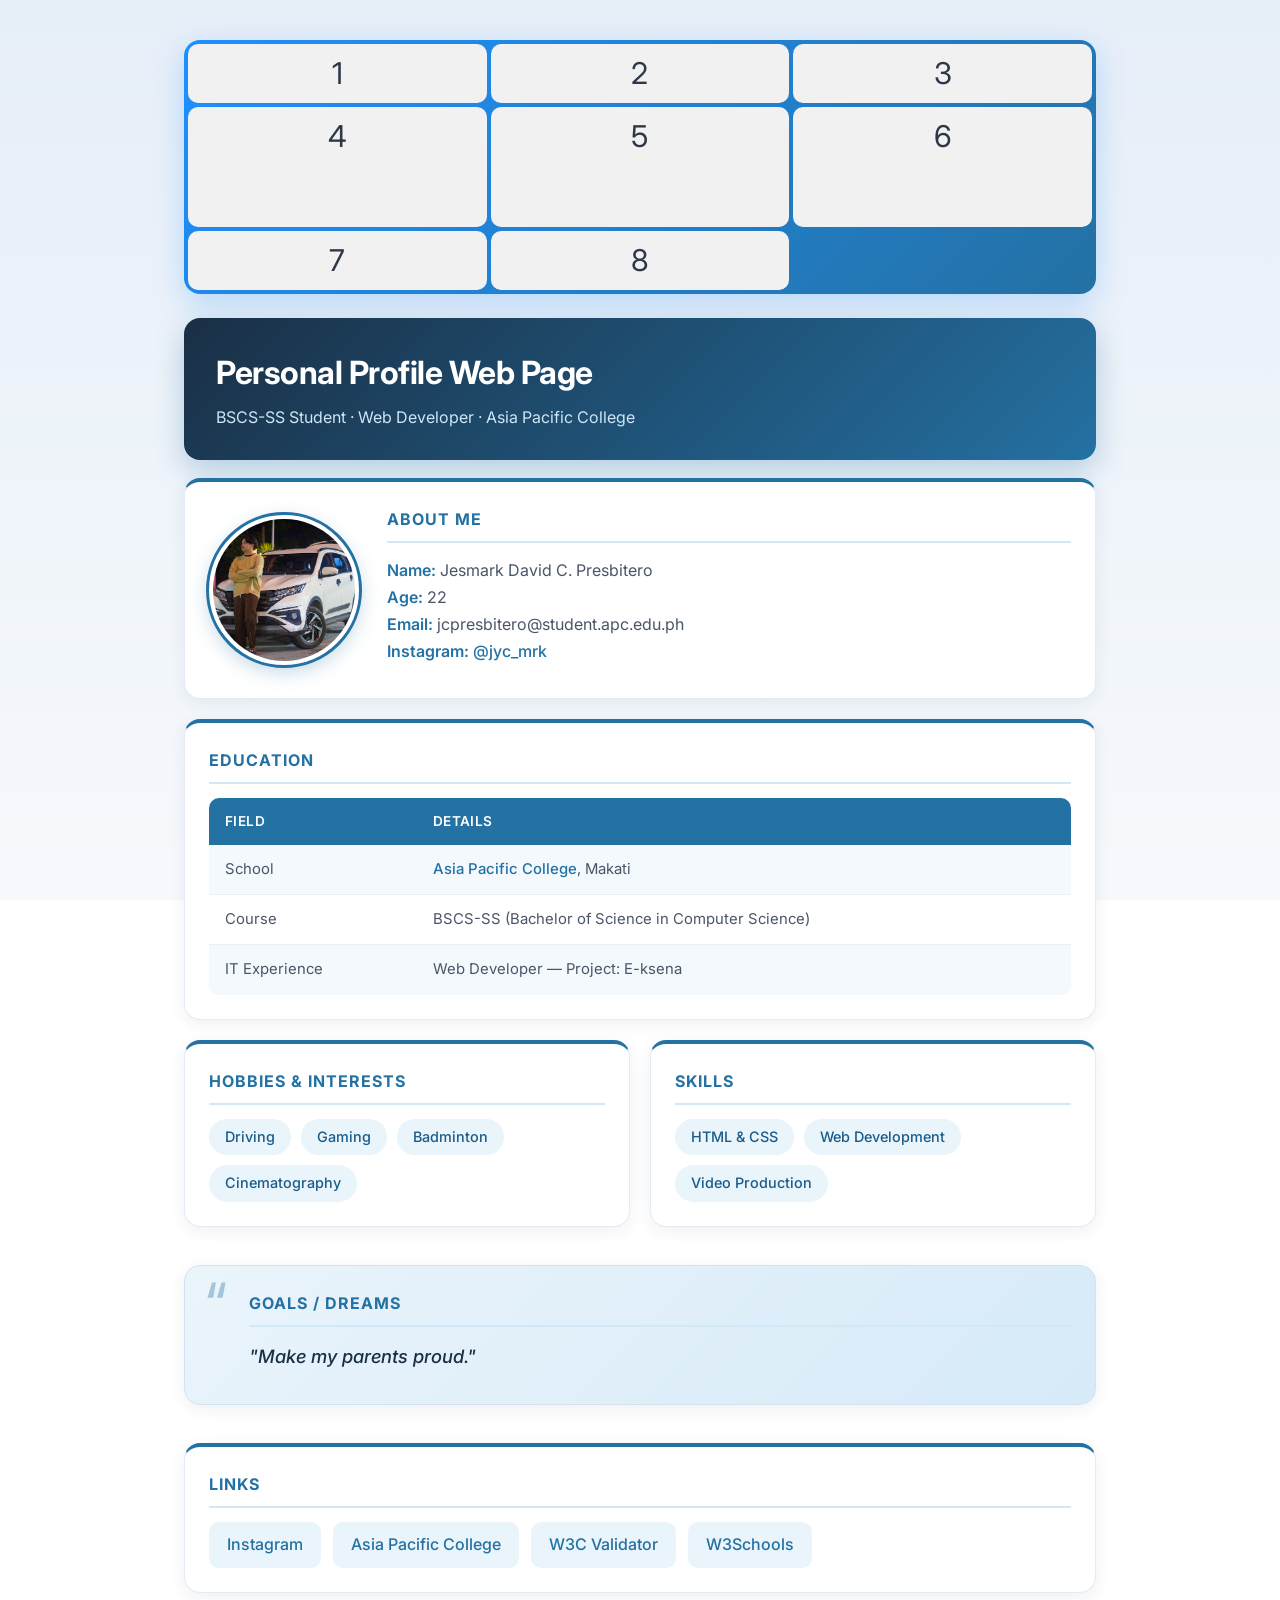
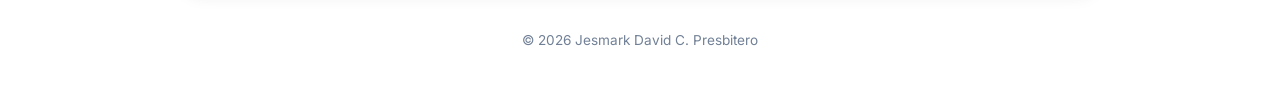
==== introduction/index.html @ dc1b8349 "Improve profile page UI" ====
<!DOCTYPE html>
<html lang="en">
<head>
  <meta charset="UTF-8">
  <meta name="viewport" content="width=device-width, initial-scale=1.0">
  <title>Jesmark Presbitero - Introduction</title>
  <link rel="stylesheet" href="css/style.css">
  <link rel="stylesheet" href="css/flexbox.css">
  <link rel="stylesheet" href="css/grid.css">
</head>
<body>

  <div class="grid-container">
    <div class="grid-item">1</div>
    <div class="grid-item">2</div>
    <div class="grid-item">3</div>
    <div class="grid-item">4</div>
    <div class="grid-item">5</div>
    <div class="grid-item">6</div>
    <div class="grid-item">7</div>
    <div class="grid-item">8</div>
  </div>

  <header class="hero">
    <h1>Personal Profile Web Page</h1>
    <p>BSCS-SS Student · Web Developer · Asia Pacific College</p>
  </header>

  <main class="page-grid">

    <div id="about" class="block-section about-flex">
      <img src="IMG_0726.JPG" alt="Jesmark David C. Presbitero" class="profile-img">
      <div class="about-text">
        <h2>About Me</h2>
        <p>
          <span class="highlight">Name:</span> Jesmark David C. Presbitero<br>
          <span class="highlight">Age:</span> 22<br>
          <span class="highlight">Email:</span> jcpresbitero@student.apc.edu.ph<br>
          <span class="highlight">Instagram:</span>
          <a href="https://www.instagram.com/jyc_mrk/" target="_blank">@jyc_mrk</a>
        </p>
      </div>
    </div>

    <div id="education" class="block-section">
      <h2>Education</h2>
      <table>
        <tr>
          <th>Field</th>
          <th>Details</th>
        </tr>
        <tr>
          <td>School</td>
          <td><a href="https://www.apc.edu.ph" target="_blank">Asia Pacific College</a>, Makati</td>
        </tr>
        <tr>
          <td>Course</td>
          <td>BSCS-SS (Bachelor of Science in Computer Science)</td>
        </tr>
        <tr>
          <td>IT Experience</td>
          <td>Web Developer — Project: E-ksena</td>
        </tr>
      </table>
    </div>

    <div id="hobbies" class="block-section">
      <h2>Hobbies &amp; Interests</h2>
      <ul class="chips">
        <li>Driving</li>
        <li>Gaming</li>
        <li>Badminton</li>
        <li>Cinematography</li>
      </ul>
    </div>

    <div id="skills" class="block-section">
      <h2>Skills</h2>
      <ul class="chips">
        <li>HTML &amp; CSS</li>
        <li>Web Development</li>
        <li>Video Production</li>
      </ul>
    </div>

    <div id="goals">
      <h2>Goals / Dreams</h2>
      <p>"Make my parents proud."</p>
    </div>

    <div id="links" class="block-section">
      <h2>Links</h2>
      <ul class="links-flex">
        <li><a href="https://www.instagram.com/jyc_mrk/" target="_blank">Instagram</a></li>
        <li><a href="https://www.apc.edu.ph" target="_blank">Asia Pacific College</a></li>
        <li><a href="https://validator.w3.org/" target="_blank">W3C Validator</a></li>
        <li><a href="https://www.w3schools.com" target="_blank">W3Schools</a></li>
      </ul>
    </div>

  </main>

  <footer>© 2026 Jesmark David C. Presbitero</footer>

</body>
</html>
---- introduction/css/style.css ----
@import url('https://fonts.googleapis.com/css2?family=Inter:wght@400;500;600;700&display=swap');

:root {
  --blue: #2471a3;
  --blue-dark: #1a2f45;
  --blue-light: #eaf4fb;
  --text: #4a5568;
}

* {
  box-sizing: border-box;
  margin: 0;
  padding: 0;
}

body {
  font-family: 'Inter', 'Segoe UI', Arial, sans-serif;
  max-width: 960px;
  margin: 0 auto;
  padding: 40px 24px 60px;
  background: linear-gradient(180deg, #e6eef8 0%, #f6f9fc 100%);
  background-attachment: fixed;
  color: #2d3748;
  line-height: 1.7;
}

.hero {
  background: linear-gradient(135deg, var(--blue-dark), var(--blue));
  color: #ffffff;
  padding: 28px 32px;
  border-radius: 16px;
  margin: 24px 0 18px;
  box-shadow: 0 10px 30px rgba(36, 113, 163, 0.3);
}

.hero h1 {
  font-size: 2rem;
  font-weight: 700;
  letter-spacing: -0.5px;
}

.hero p {
  color: #cfe6f7;
  margin: 4px 0 0;
}

h2 {
  font-size: 1rem;
  font-weight: 700;
  color: var(--blue);
  text-transform: uppercase;
  letter-spacing: 1px;
  margin-bottom: 14px;
  padding-bottom: 8px;
  border-bottom: 2px solid #d0e8f7;
}

p {
  margin-bottom: 8px;
  color: var(--text);
}

.profile-img {
  width: 150px;
  height: 150px;
  object-fit: cover;
  border-radius: 50%;
  display: block;
  margin: 0 0 28px 0;
  border: 4px solid #ffffff;
  outline: 3px solid var(--blue);
  box-shadow: 0 6px 20px rgba(36, 113, 163, 0.3);
  transition: transform 0.3s ease, box-shadow 0.3s ease;
}

.profile-img:hover {
  transform: scale(1.05) rotate(-2deg);
  box-shadow: 0 10px 28px rgba(36, 113, 163, 0.4);
}

.block-section {
  background-color: #ffffff;
  padding: 24px;
  margin: 18px 0;
  border-radius: 16px;
  border: 1px solid #e3ecf4;
  border-top: 4px solid var(--blue);
  box-shadow: 0 4px 16px rgba(26, 47, 69, 0.07);
  transition: transform 0.2s ease, box-shadow 0.2s ease;
}

.block-section:hover {
  transform: translateY(-3px);
  box-shadow: 0 12px 28px rgba(26, 47, 69, 0.13);
}

#goals {
  position: relative;
  background: linear-gradient(135deg, #eaf4fb, #d6eaf8);
  padding: 24px 24px 24px 64px;
  margin: 18px 0;
  border-radius: 16px;
  border: 1px solid #cfe3f3;
  box-shadow: 0 4px 16px rgba(26, 47, 69, 0.07);
}

#goals::before {
  content: "\201C";
  position: absolute;
  left: 20px;
  top: 8px;
  font-size: 4rem;
  line-height: 1;
  color: var(--blue);
  opacity: 0.35;
}

#goals p {
  font-size: 1.15rem;
  font-style: italic;
  color: var(--blue-dark);
  font-weight: 500;
}

table {
  border-collapse: collapse;
  width: 100%;
  font-size: 0.93rem;
  border-radius: 10px;
  overflow: hidden;
}

th {
  background-color: var(--blue);
  color: #ffffff;
  padding: 12px 16px;
  text-align: left;
  font-weight: 600;
  letter-spacing: 0.4px;
  font-size: 0.85rem;
  text-transform: uppercase;
}

td {
  padding: 12px 16px;
  border-bottom: 1px solid #e8f0f7;
  color: var(--text);
}

tr:last-child td {
  border-bottom: none;
}

tr:nth-child(even) td {
  background-color: #f4f9fd;
}

tr:hover td {
  background-color: #ebf5fb;
  transition: background-color 0.2s ease;
}

ul, ol {
  padding-left: 20px;
}

ul li, ol li {
  margin: 7px 0;
  color: var(--text);
  padding-left: 4px;
}

ul li::marker {
  color: var(--blue);
}

ol li::marker {
  color: var(--blue);
  font-weight: 600;
}

a {
  color: var(--blue);
  text-decoration: none;
  font-weight: 500;
  transition: color 0.2s ease;
}

a:hover {
  color: #e74c3c;
  text-decoration: underline;
}

.highlight {
  color: var(--blue);
  font-weight: 600;
}

footer {
  text-align: center;
  color: #718096;
  font-size: 0.85rem;
  margin-top: 36px;
}
---- introduction/css/flexbox.css ----
.about-flex {
  display: flex;
  align-items: center;
  gap: 28px;
  flex-wrap: wrap;
}

.about-flex .profile-img {
  margin: 0;
  flex-shrink: 0;
}

.about-text {
  flex: 1 1 280px;
}

.chips {
  display: flex;
  flex-wrap: wrap;
  gap: 10px;
  list-style: none;
  padding-left: 0;
}

.chips li {
  margin: 0;
  padding: 6px 16px;
  background-color: var(--blue-light);
  color: #1a5c8a;
  border-radius: 999px;
  font-size: 0.9rem;
  font-weight: 500;
  transition: background-color 0.2s ease, color 0.2s ease;
}

.chips li:hover {
  background-color: var(--blue);
  color: #ffffff;
}

.links-flex {
  display: flex;
  flex-wrap: wrap;
  gap: 12px;
  list-style: none;
  padding-left: 0;
}

.links-flex li {
  margin: 0;
  padding: 0;
}

.links-flex a {
  display: inline-block;
  padding: 9px 18px;
  background-color: var(--blue-light);
  border-radius: 10px;
  transition: background-color 0.2s ease, color 0.2s ease;
}

.links-flex a:hover {
  background-color: var(--blue);
  color: #ffffff;
  text-decoration: none;
}
---- introduction/css/grid.css ----
.grid-container {
  display: grid;
  grid-template-columns: repeat(3, 1fr);
  grid-template-rows: auto 120px auto;
  gap: 4px;
  background: linear-gradient(135deg, #1e90ff, #2471a3);
  padding: 4px;
  border-radius: 16px;
  box-shadow: 0 10px 30px rgba(30, 144, 255, 0.25);
}

.grid-item {
  background-color: #f1f1f1;
  font-size: 30px;
  text-align: center;
  padding: 4px;
  border-radius: 10px;
  transition: background-color 0.2s ease, color 0.2s ease;
}

.grid-item:hover {
  background-color: #ffffff;
  color: #2471a3;
}

.page-grid {
  display: grid;
  grid-template-columns: repeat(2, 1fr);
  gap: 20px;
  grid-template-areas:
    "about     about"
    "education education"
    "hobbies   skills"
    "goals     goals"
    "links     links";
}

#about     { grid-area: about; }
#education { grid-area: education; }
#hobbies   { grid-area: hobbies; }
#skills    { grid-area: skills; }
#goals     { grid-area: goals; }
#links     { grid-area: links; }

.page-grid > * {
  margin: 0;
  min-width: 0;
}

@media (max-width: 600px) {
  .page-grid {
    grid-template-columns: 1fr;
    grid-template-areas:
      "about"
      "education"
      "hobbies"
      "skills"
      "goals"
      "links";
  }
}
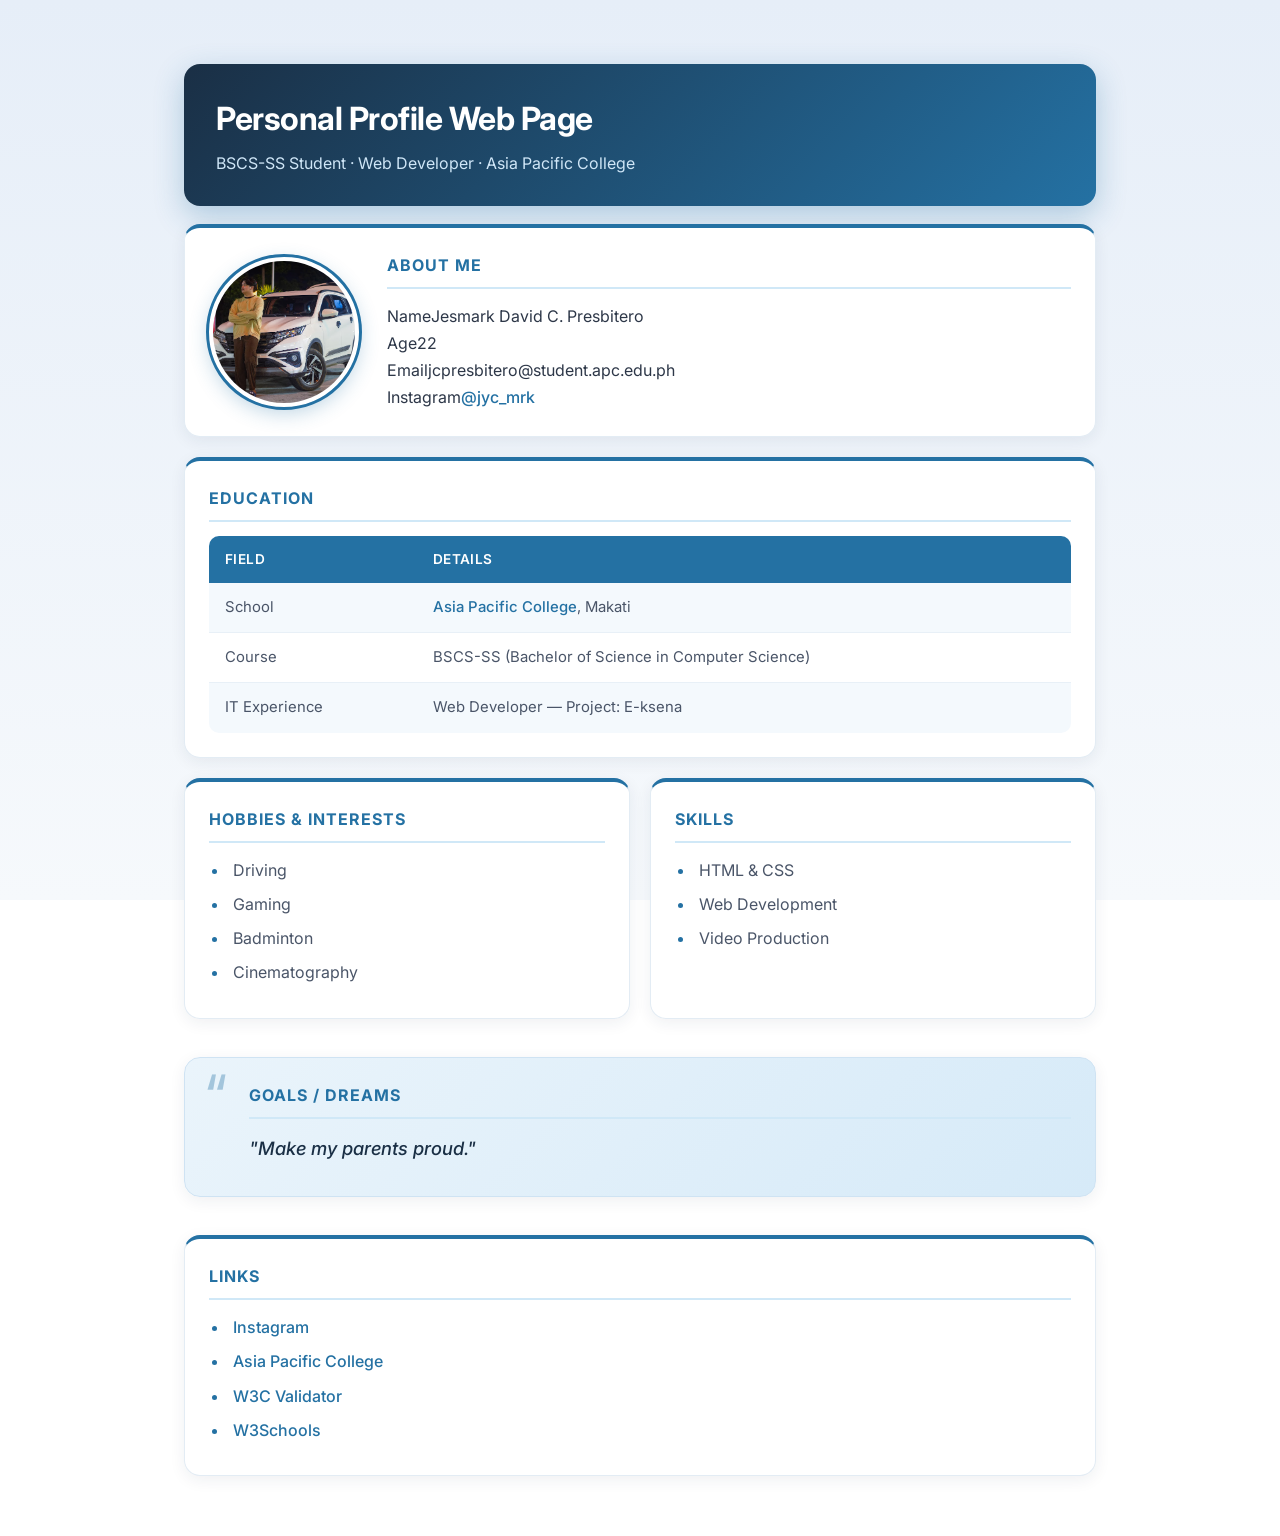
==== commit b5a92d2e: "Remove footer" ====
--- a/introduction/index.html
+++ b/introduction/index.html
@@ -10,17 +10,6 @@
 </head>
 <body>
 
-  <div class="grid-container">
-    <div class="grid-item">1</div>
-    <div class="grid-item">2</div>
-    <div class="grid-item">3</div>
-    <div class="grid-item">4</div>
-    <div class="grid-item">5</div>
-    <div class="grid-item">6</div>
-    <div class="grid-item">7</div>
-    <div class="grid-item">8</div>
-  </div>
-
   <header class="hero">
     <h1>Personal Profile Web Page</h1>
     <p>BSCS-SS Student · Web Developer · Asia Pacific College</p>
@@ -32,13 +21,12 @@
       <img src="IMG_0726.JPG" alt="Jesmark David C. Presbitero" class="profile-img">
       <div class="about-text">
         <h2>About Me</h2>
-        <p>
-          <span class="highlight">Name:</span> Jesmark David C. Presbitero<br>
-          <span class="highlight">Age:</span> 22<br>
-          <span class="highlight">Email:</span> jcpresbitero@student.apc.edu.ph<br>
-          <span class="highlight">Instagram:</span>
-          <a href="https://www.instagram.com/jyc_mrk/" target="_blank">@jyc_mrk</a>
-        </p>
+        <div class="tile-grid cols-2">
+          <div class="tile"><span class="tile-label">Name</span>Jesmark David C. Presbitero</div>
+          <div class="tile"><span class="tile-label">Age</span>22</div>
+          <div class="tile"><span class="tile-label">Email</span>jcpresbitero@student.apc.edu.ph</div>
+          <div class="tile"><span class="tile-label">Instagram</span><a href="https://www.instagram.com/jyc_mrk/" target="_blank">@jyc_mrk</a></div>
+        </div>
       </div>
     </div>
 
@@ -66,20 +54,20 @@
 
     <div id="hobbies" class="block-section">
       <h2>Hobbies &amp; Interests</h2>
-      <ul class="chips">
-        <li>Driving</li>
-        <li>Gaming</li>
-        <li>Badminton</li>
-        <li>Cinematography</li>
+      <ul class="tile-grid cols-2">
+        <li class="tile">Driving</li>
+        <li class="tile">Gaming</li>
+        <li class="tile">Badminton</li>
+        <li class="tile">Cinematography</li>
       </ul>
     </div>
 
     <div id="skills" class="block-section">
       <h2>Skills</h2>
-      <ul class="chips">
-        <li>HTML &amp; CSS</li>
-        <li>Web Development</li>
-        <li>Video Production</li>
+      <ul class="tile-grid cols-2">
+        <li class="tile">HTML &amp; CSS</li>
+        <li class="tile">Web Development</li>
+        <li class="tile">Video Production</li>
       </ul>
     </div>
 
@@ -90,17 +78,14 @@
 
     <div id="links" class="block-section">
       <h2>Links</h2>
-      <ul class="links-flex">
-        <li><a href="https://www.instagram.com/jyc_mrk/" target="_blank">Instagram</a></li>
-        <li><a href="https://www.apc.edu.ph" target="_blank">Asia Pacific College</a></li>
-        <li><a href="https://validator.w3.org/" target="_blank">W3C Validator</a></li>
-        <li><a href="https://www.w3schools.com" target="_blank">W3Schools</a></li>
+      <ul class="tile-grid cols-4">
+        <li class="tile"><a href="https://www.instagram.com/jyc_mrk/" target="_blank">Instagram</a></li>
+        <li class="tile"><a href="https://www.apc.edu.ph" target="_blank">Asia Pacific College</a></li>
+        <li class="tile"><a href="https://validator.w3.org/" target="_blank">W3C Validator</a></li>
+        <li class="tile"><a href="https://www.w3schools.com" target="_blank">W3Schools</a></li>
       </ul>
     </div>
 
   </main>
 
-  <footer>© 2026 Jesmark David C. Presbitero</footer>
-
-</body>
-</html>+</body>
--- a/introduction/css/style.css
+++ b/introduction/css/style.css
@@ -194,11 +194,4 @@
 .highlight {
   color: var(--blue);
   font-weight: 600;
-}
-
-footer {
-  text-align: center;
-  color: #718096;
-  font-size: 0.85rem;
-  margin-top: 36px;
 }
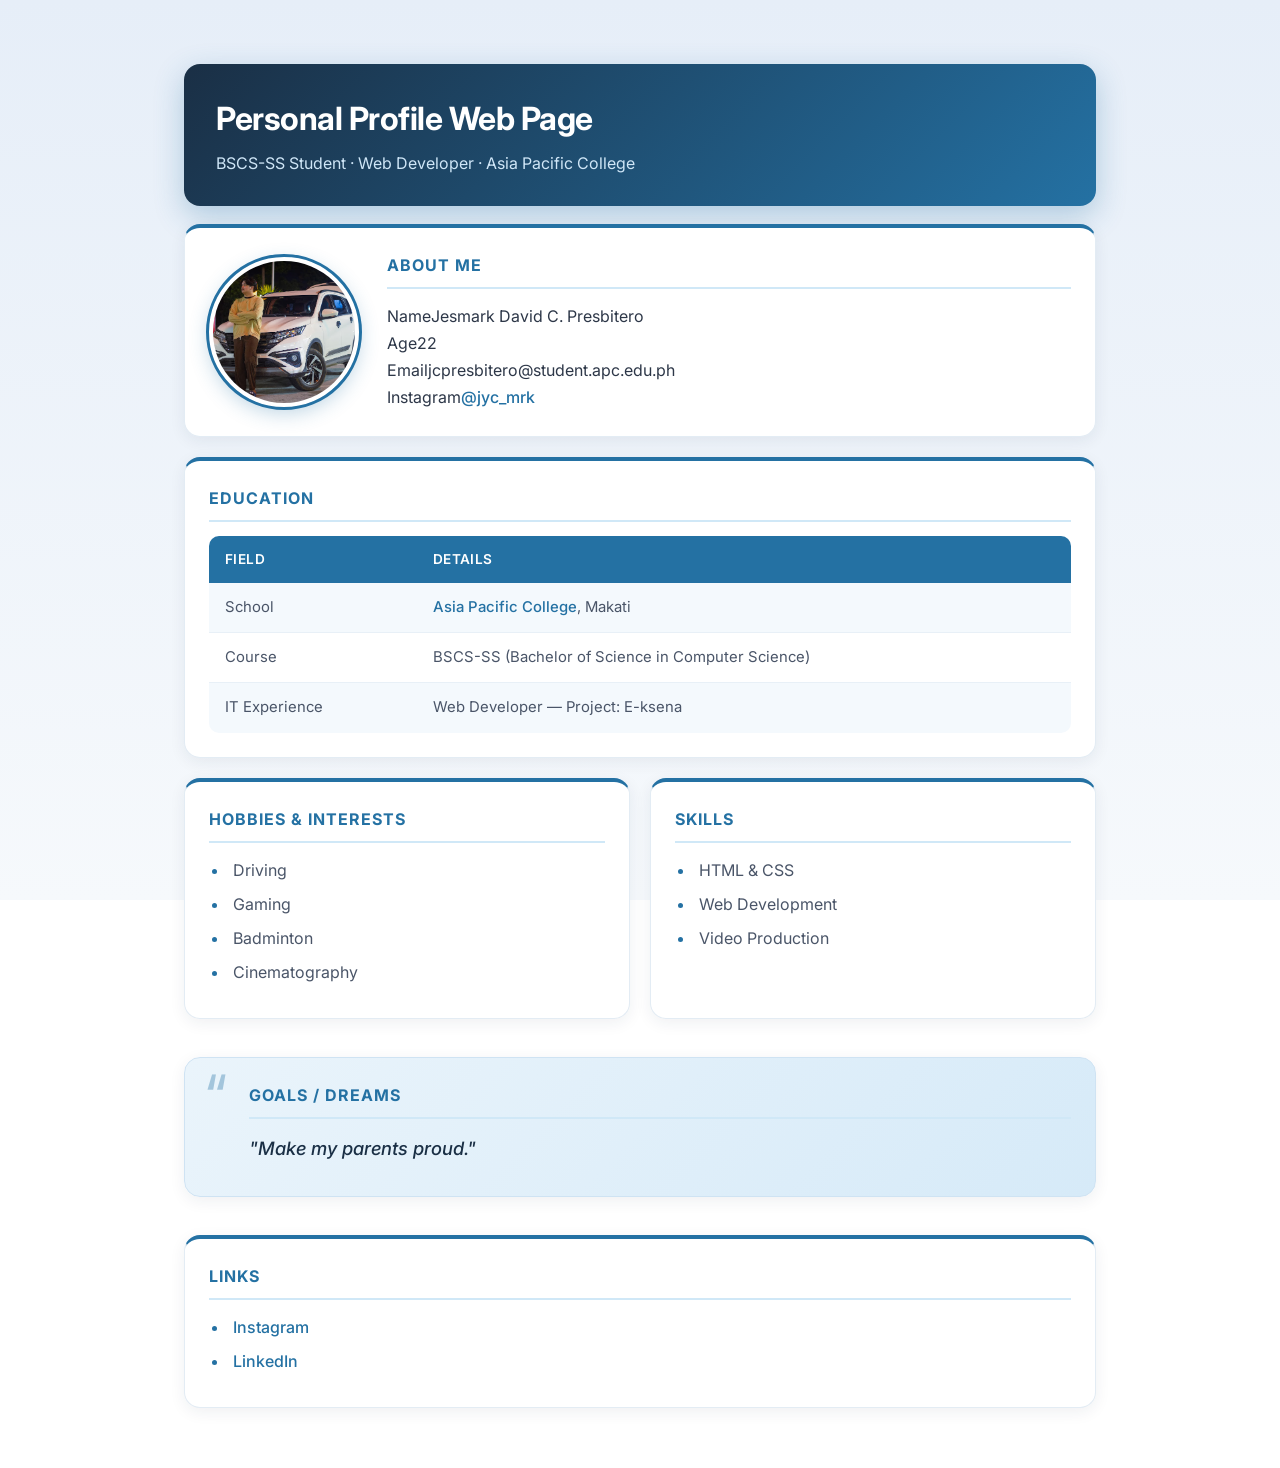
==== commit 6e5f60ac: "Update links: keep Instagram, add LinkedIn" ====
--- a/introduction/index.html
+++ b/introduction/index.html
@@ -78,14 +78,13 @@
 
     <div id="links" class="block-section">
       <h2>Links</h2>
-      <ul class="tile-grid cols-4">
+      <ul class="tile-grid cols-2">
         <li class="tile"><a href="https://www.instagram.com/jyc_mrk/" target="_blank">Instagram</a></li>
-        <li class="tile"><a href="https://www.apc.edu.ph" target="_blank">Asia Pacific College</a></li>
-        <li class="tile"><a href="https://validator.w3.org/" target="_blank">W3C Validator</a></li>
-        <li class="tile"><a href="https://www.w3schools.com" target="_blank">W3Schools</a></li>
+        <li class="tile"><a href="https://www.linkedin.com/in/jesmark-presbitero-b0119528a/" target="_blank">LinkedIn</a></li>
       </ul>
     </div>
 
   </main>
 
-</body>+</body>
+</html>
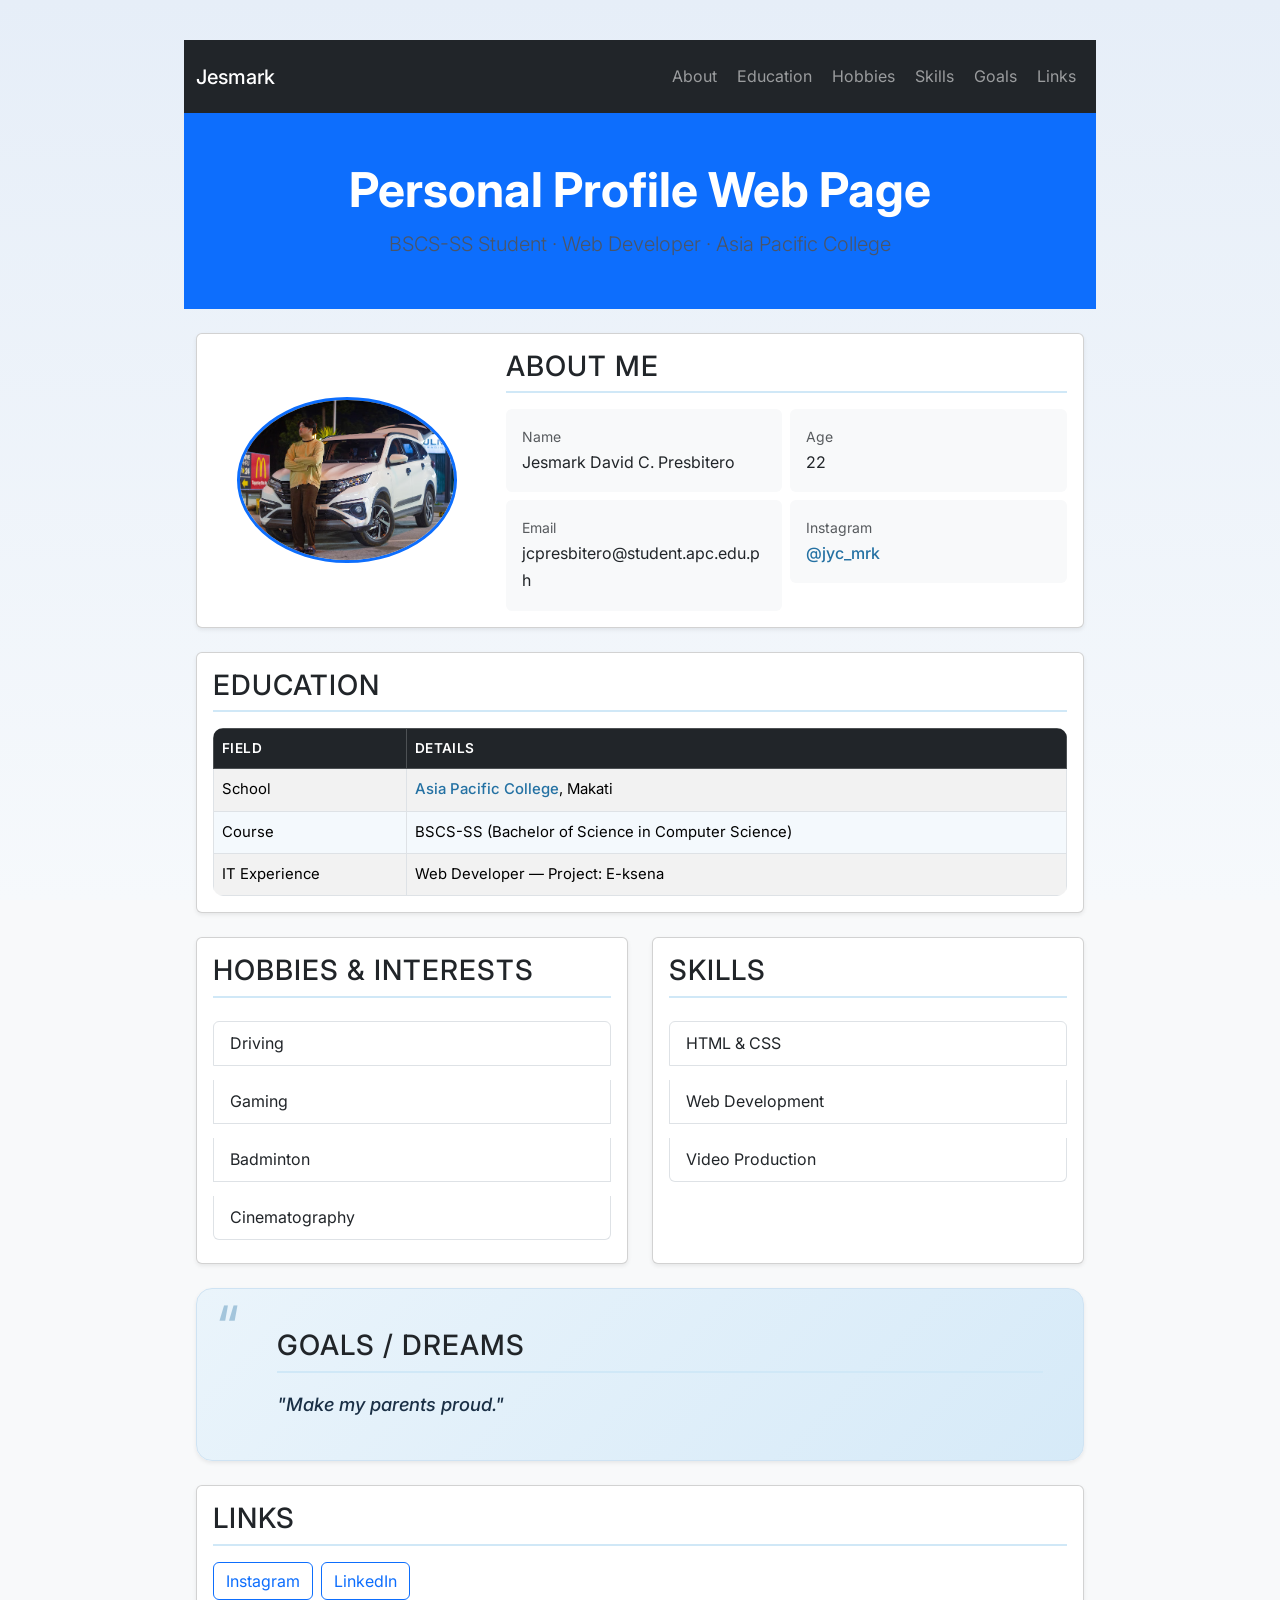
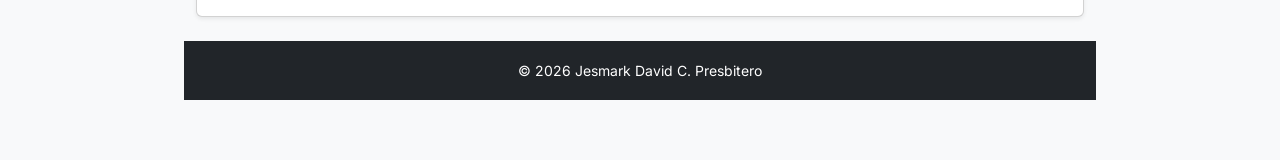
==== commit f9a3d151: "Update profile page to use Bootstrap 5" ====
--- a/introduction/index.html
+++ b/introduction/index.html
@@ -4,87 +4,147 @@
   <meta charset="UTF-8">
   <meta name="viewport" content="width=device-width, initial-scale=1.0">
   <title>Jesmark Presbitero - Introduction</title>
+  <link href="https://cdn.jsdelivr.net/npm/bootstrap@5.3.3/dist/css/bootstrap.min.css" rel="stylesheet">
   <link rel="stylesheet" href="css/style.css">
-  <link rel="stylesheet" href="css/flexbox.css">
-  <link rel="stylesheet" href="css/grid.css">
 </head>
-<body>
+<body class="bg-light">
 
-  <header class="hero">
-    <h1>Personal Profile Web Page</h1>
-    <p>BSCS-SS Student · Web Developer · Asia Pacific College</p>
+  <nav class="navbar navbar-expand-md navbar-dark bg-dark sticky-top">
+    <div class="container">
+      <a class="navbar-brand" href="#">Jesmark</a>
+      <button class="navbar-toggler" type="button" data-bs-toggle="collapse" data-bs-target="#navMenu" aria-controls="navMenu" aria-expanded="false" aria-label="Toggle navigation">
+        <span class="navbar-toggler-icon"></span>
+      </button>
+      <div class="collapse navbar-collapse" id="navMenu">
+        <ul class="navbar-nav ms-auto">
+          <li class="nav-item"><a class="nav-link" href="#about">About</a></li>
+          <li class="nav-item"><a class="nav-link" href="#education">Education</a></li>
+          <li class="nav-item"><a class="nav-link" href="#hobbies">Hobbies</a></li>
+          <li class="nav-item"><a class="nav-link" href="#skills">Skills</a></li>
+          <li class="nav-item"><a class="nav-link" href="#goals">Goals</a></li>
+          <li class="nav-item"><a class="nav-link" href="#links">Links</a></li>
+        </ul>
+      </div>
+    </div>
+  </nav>
+
+  <header class="bg-primary text-white text-center py-5">
+    <div class="container">
+      <h1 class="display-5 fw-bold">Personal Profile Web Page</h1>
+      <p class="lead mb-0">BSCS-SS Student · Web Developer · Asia Pacific College</p>
+    </div>
   </header>
 
-  <main class="page-grid">
+  <main class="container my-4">
 
-    <div id="about" class="block-section about-flex">
-      <img src="IMG_0726.JPG" alt="Jesmark David C. Presbitero" class="profile-img">
-      <div class="about-text">
-        <h2>About Me</h2>
-        <div class="tile-grid cols-2">
-          <div class="tile"><span class="tile-label">Name</span>Jesmark David C. Presbitero</div>
-          <div class="tile"><span class="tile-label">Age</span>22</div>
-          <div class="tile"><span class="tile-label">Email</span>jcpresbitero@student.apc.edu.ph</div>
-          <div class="tile"><span class="tile-label">Instagram</span><a href="https://www.instagram.com/jyc_mrk/" target="_blank">@jyc_mrk</a></div>
+    <section id="about" class="card shadow-sm mb-4">
+      <div class="card-body">
+        <div class="row align-items-center g-4">
+          <div class="col-12 col-md-4 text-center">
+            <img src="IMG_0726.JPG" alt="Jesmark David C. Presbitero" class="img-fluid rounded-circle border border-3 border-primary" style="max-width: 220px;">
+          </div>
+          <div class="col-12 col-md-8">
+            <h2 class="h3 mb-3">About Me</h2>
+            <div class="row g-2">
+              <div class="col-12 col-sm-6">
+                <div class="p-3 bg-body-tertiary rounded text-break"><small class="d-block text-muted">Name</small>Jesmark David C. Presbitero</div>
+              </div>
+              <div class="col-12 col-sm-6">
+                <div class="p-3 bg-body-tertiary rounded"><small class="d-block text-muted">Age</small>22</div>
+              </div>
+              <div class="col-12 col-sm-6">
+                <div class="p-3 bg-body-tertiary rounded text-break"><small class="d-block text-muted">Email</small>jcpresbitero@student.apc.edu.ph</div>
+              </div>
+              <div class="col-12 col-sm-6">
+                <div class="p-3 bg-body-tertiary rounded"><small class="d-block text-muted">Instagram</small><a href="https://www.instagram.com/jyc_mrk/" target="_blank">@jyc_mrk</a></div>
+              </div>
+            </div>
+          </div>
         </div>
       </div>
+    </section>
+
+    <section id="education" class="card shadow-sm mb-4">
+      <div class="card-body">
+        <h2 class="h3 mb-3">Education</h2>
+        <div class="table-responsive">
+          <table class="table table-striped table-bordered mb-0">
+            <thead class="table-dark">
+              <tr><th>Field</th><th>Details</th></tr>
+            </thead>
+            <tbody>
+              <tr>
+                <td>School</td>
+                <td><a href="https://www.apc.edu.ph" target="_blank">Asia Pacific College</a>, Makati</td>
+              </tr>
+              <tr>
+                <td>Course</td>
+                <td>BSCS-SS (Bachelor of Science in Computer Science)</td>
+              </tr>
+              <tr>
+                <td>IT Experience</td>
+                <td>Web Developer — Project: E-ksena</td>
+              </tr>
+            </tbody>
+          </table>
+        </div>
+      </div>
+    </section>
+
+    <div class="row g-4 mb-4">
+      <section id="hobbies" class="col-12 col-md-6">
+        <div class="card shadow-sm h-100">
+          <div class="card-body">
+            <h2 class="h3 mb-3">Hobbies &amp; Interests</h2>
+            <ul class="list-group">
+              <li class="list-group-item">Driving</li>
+              <li class="list-group-item">Gaming</li>
+              <li class="list-group-item">Badminton</li>
+              <li class="list-group-item">Cinematography</li>
+            </ul>
+          </div>
+        </div>
+      </section>
+
+      <section id="skills" class="col-12 col-md-6">
+        <div class="card shadow-sm h-100">
+          <div class="card-body">
+            <h2 class="h3 mb-3">Skills</h2>
+            <ul class="list-group">
+              <li class="list-group-item">HTML &amp; CSS</li>
+              <li class="list-group-item">Web Development</li>
+              <li class="list-group-item">Video Production</li>
+            </ul>
+          </div>
+        </div>
+      </section>
     </div>
 
-    <div id="education" class="block-section">
-      <h2>Education</h2>
-      <table>
-        <tr>
-          <th>Field</th>
-          <th>Details</th>
-        </tr>
-        <tr>
-          <td>School</td>
-          <td><a href="https://www.apc.edu.ph" target="_blank">Asia Pacific College</a>, Makati</td>
-        </tr>
-        <tr>
-          <td>Course</td>
-          <td>BSCS-SS (Bachelor of Science in Computer Science)</td>
-        </tr>
-        <tr>
-          <td>IT Experience</td>
-          <td>Web Developer — Project: E-ksena</td>
-        </tr>
-      </table>
-    </div>
+    <section id="goals" class="card shadow-sm mb-4">
+      <div class="card-body">
+        <h2 class="h3 mb-3">Goals / Dreams</h2>
+        <blockquote class="blockquote mb-0">
+          <p>"Make my parents proud."</p>
+        </blockquote>
+      </div>
+    </section>
 
-    <div id="hobbies" class="block-section">
-      <h2>Hobbies &amp; Interests</h2>
-      <ul class="tile-grid cols-2">
-        <li class="tile">Driving</li>
-        <li class="tile">Gaming</li>
-        <li class="tile">Badminton</li>
-        <li class="tile">Cinematography</li>
-      </ul>
-    </div>
-
-    <div id="skills" class="block-section">
-      <h2>Skills</h2>
-      <ul class="tile-grid cols-2">
-        <li class="tile">HTML &amp; CSS</li>
-        <li class="tile">Web Development</li>
-        <li class="tile">Video Production</li>
-      </ul>
-    </div>
-
-    <div id="goals">
-      <h2>Goals / Dreams</h2>
-      <p>"Make my parents proud."</p>
-    </div>
-
-    <div id="links" class="block-section">
-      <h2>Links</h2>
-      <ul class="tile-grid cols-2">
-        <li class="tile"><a href="https://www.instagram.com/jyc_mrk/" target="_blank">Instagram</a></li>
-        <li class="tile"><a href="https://www.linkedin.com/in/jesmark-presbitero-b0119528a/" target="_blank">LinkedIn</a></li>
-      </ul>
-    </div>
+    <section id="links" class="card shadow-sm mb-4">
+      <div class="card-body">
+        <h2 class="h3 mb-3">Links</h2>
+        <div class="d-flex flex-column flex-sm-row gap-2">
+          <a class="btn btn-outline-primary" href="https://www.instagram.com/jyc_mrk/" target="_blank">Instagram</a>
+          <a class="btn btn-outline-primary" href="https://www.linkedin.com/in/jesmark-presbitero-b0119528a/" target="_blank">LinkedIn</a>
+        </div>
+      </div>
+    </section>
 
   </main>
 
+  <footer class="bg-dark text-white text-center py-3">
+    <small>&copy; 2026 Jesmark David C. Presbitero</small>
+  </footer>
+
+  <script src="https://cdn.jsdelivr.net/npm/bootstrap@5.3.3/dist/js/bootstrap.bundle.min.js"></script>
 </body>
 </html>
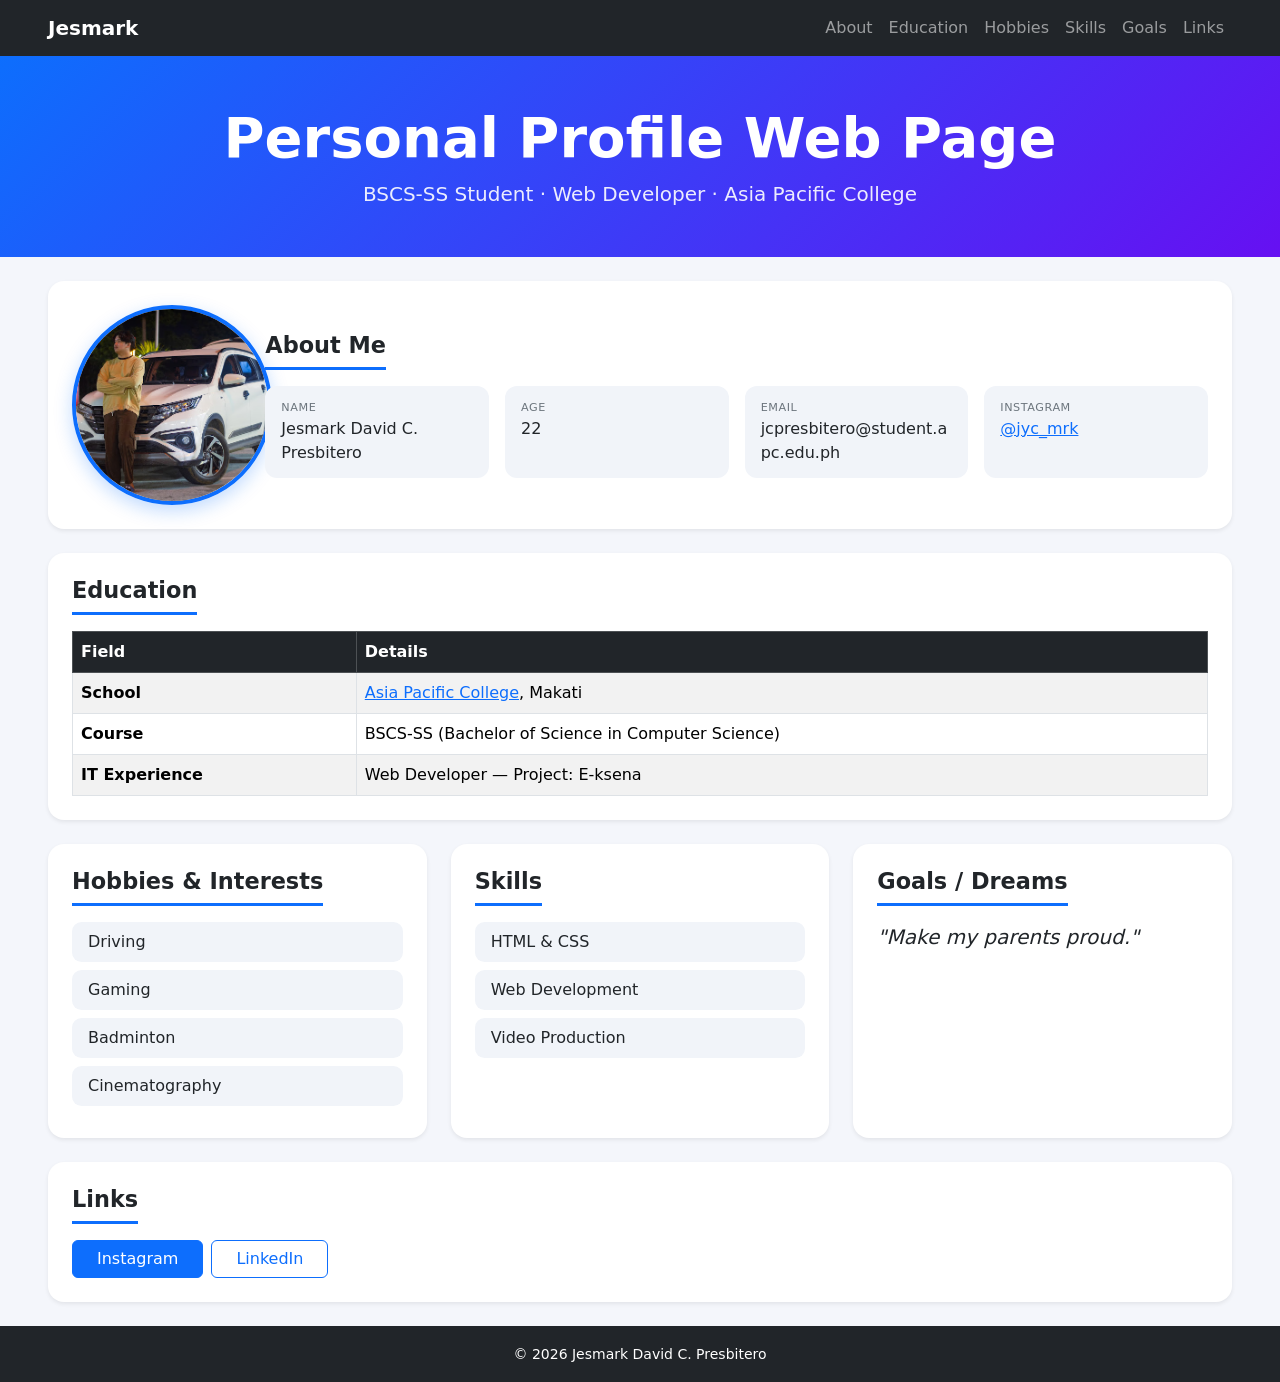
==== commit fd936569: "Improve Bootstrap 5 layout: full width, fix hero and photo" ====
--- a/introduction/index.html
+++ b/introduction/index.html
@@ -7,11 +7,11 @@
   <link href="https://cdn.jsdelivr.net/npm/bootstrap@5.3.3/dist/css/bootstrap.min.css" rel="stylesheet">
   <link rel="stylesheet" href="css/style.css">
 </head>
-<body class="bg-light">
+<body>
 
   <nav class="navbar navbar-expand-md navbar-dark bg-dark sticky-top">
-    <div class="container">
-      <a class="navbar-brand" href="#">Jesmark</a>
+    <div class="container-fluid px-3 px-lg-5">
+      <a class="navbar-brand fw-bold" href="#">Jesmark</a>
       <button class="navbar-toggler" type="button" data-bs-toggle="collapse" data-bs-target="#navMenu" aria-controls="navMenu" aria-expanded="false" aria-label="Toggle navigation">
         <span class="navbar-toggler-icon"></span>
       </button>
@@ -28,35 +28,35 @@
     </div>
   </nav>
 
-  <header class="bg-primary text-white text-center py-5">
-    <div class="container">
-      <h1 class="display-5 fw-bold">Personal Profile Web Page</h1>
+  <header class="hero text-white text-center py-5">
+    <div class="container-fluid px-3 px-lg-5">
+      <h1 class="display-4 fw-bold">Personal Profile Web Page</h1>
       <p class="lead mb-0">BSCS-SS Student · Web Developer · Asia Pacific College</p>
     </div>
   </header>
 
-  <main class="container my-4">
+  <main class="container-fluid px-3 px-lg-5 my-4">
 
     <section id="about" class="card shadow-sm mb-4">
-      <div class="card-body">
+      <div class="card-body p-4">
         <div class="row align-items-center g-4">
-          <div class="col-12 col-md-4 text-center">
-            <img src="IMG_0726.JPG" alt="Jesmark David C. Presbitero" class="img-fluid rounded-circle border border-3 border-primary" style="max-width: 220px;">
+          <div class="col-12 col-md-3 col-xl-2 text-center">
+            <img src="IMG_0726.JPG" alt="Jesmark David C. Presbitero" class="profile-img">
           </div>
-          <div class="col-12 col-md-8">
-            <h2 class="h3 mb-3">About Me</h2>
-            <div class="row g-2">
-              <div class="col-12 col-sm-6">
-                <div class="p-3 bg-body-tertiary rounded text-break"><small class="d-block text-muted">Name</small>Jesmark David C. Presbitero</div>
+          <div class="col-12 col-md-9 col-xl-10">
+            <h2 class="section-title">About Me</h2>
+            <div class="row g-3">
+              <div class="col-12 col-sm-6 col-xl-3">
+                <div class="info-tile text-break"><small>Name</small>Jesmark David C. Presbitero</div>
               </div>
-              <div class="col-12 col-sm-6">
-                <div class="p-3 bg-body-tertiary rounded"><small class="d-block text-muted">Age</small>22</div>
+              <div class="col-12 col-sm-6 col-xl-3">
+                <div class="info-tile"><small>Age</small>22</div>
               </div>
-              <div class="col-12 col-sm-6">
-                <div class="p-3 bg-body-tertiary rounded text-break"><small class="d-block text-muted">Email</small>jcpresbitero@student.apc.edu.ph</div>
+              <div class="col-12 col-sm-6 col-xl-3">
+                <div class="info-tile text-break"><small>Email</small>jcpresbitero@student.apc.edu.ph</div>
               </div>
-              <div class="col-12 col-sm-6">
-                <div class="p-3 bg-body-tertiary rounded"><small class="d-block text-muted">Instagram</small><a href="https://www.instagram.com/jyc_mrk/" target="_blank">@jyc_mrk</a></div>
+              <div class="col-12 col-sm-6 col-xl-3">
+                <div class="info-tile"><small>Instagram</small><a href="https://www.instagram.com/jyc_mrk/" target="_blank">@jyc_mrk</a></div>
               </div>
             </div>
           </div>
@@ -65,24 +65,24 @@
     </section>
 
     <section id="education" class="card shadow-sm mb-4">
-      <div class="card-body">
-        <h2 class="h3 mb-3">Education</h2>
+      <div class="card-body p-4">
+        <h2 class="section-title">Education</h2>
         <div class="table-responsive">
-          <table class="table table-striped table-bordered mb-0">
+          <table class="table table-striped table-bordered align-middle mb-0">
             <thead class="table-dark">
-              <tr><th>Field</th><th>Details</th></tr>
+              <tr><th style="width: 25%;">Field</th><th>Details</th></tr>
             </thead>
             <tbody>
               <tr>
-                <td>School</td>
+                <td class="fw-semibold">School</td>
                 <td><a href="https://www.apc.edu.ph" target="_blank">Asia Pacific College</a>, Makati</td>
               </tr>
               <tr>
-                <td>Course</td>
+                <td class="fw-semibold">Course</td>
                 <td>BSCS-SS (Bachelor of Science in Computer Science)</td>
               </tr>
               <tr>
-                <td>IT Experience</td>
+                <td class="fw-semibold">IT Experience</td>
                 <td>Web Developer — Project: E-ksena</td>
               </tr>
             </tbody>
@@ -92,11 +92,11 @@
     </section>
 
     <div class="row g-4 mb-4">
-      <section id="hobbies" class="col-12 col-md-6">
+      <section id="hobbies" class="col-12 col-lg-4">
         <div class="card shadow-sm h-100">
-          <div class="card-body">
-            <h2 class="h3 mb-3">Hobbies &amp; Interests</h2>
-            <ul class="list-group">
+          <div class="card-body p-4">
+            <h2 class="section-title">Hobbies &amp; Interests</h2>
+            <ul class="list-group list-group-flush">
               <li class="list-group-item">Driving</li>
               <li class="list-group-item">Gaming</li>
               <li class="list-group-item">Badminton</li>
@@ -106,11 +106,11 @@
         </div>
       </section>
 
-      <section id="skills" class="col-12 col-md-6">
+      <section id="skills" class="col-12 col-lg-4">
         <div class="card shadow-sm h-100">
-          <div class="card-body">
-            <h2 class="h3 mb-3">Skills</h2>
-            <ul class="list-group">
+          <div class="card-body p-4">
+            <h2 class="section-title">Skills</h2>
+            <ul class="list-group list-group-flush">
               <li class="list-group-item">HTML &amp; CSS</li>
               <li class="list-group-item">Web Development</li>
               <li class="list-group-item">Video Production</li>
@@ -118,23 +118,25 @@
           </div>
         </div>
       </section>
+
+      <section id="goals" class="col-12 col-lg-4">
+        <div class="card shadow-sm h-100">
+          <div class="card-body p-4">
+            <h2 class="section-title">Goals / Dreams</h2>
+            <blockquote class="blockquote mb-0">
+              <p>"Make my parents proud."</p>
+            </blockquote>
+          </div>
+        </div>
+      </section>
     </div>
 
-    <section id="goals" class="card shadow-sm mb-4">
-      <div class="card-body">
-        <h2 class="h3 mb-3">Goals / Dreams</h2>
-        <blockquote class="blockquote mb-0">
-          <p>"Make my parents proud."</p>
-        </blockquote>
-      </div>
-    </section>
-
     <section id="links" class="card shadow-sm mb-4">
-      <div class="card-body">
-        <h2 class="h3 mb-3">Links</h2>
+      <div class="card-body p-4">
+        <h2 class="section-title">Links</h2>
         <div class="d-flex flex-column flex-sm-row gap-2">
-          <a class="btn btn-outline-primary" href="https://www.instagram.com/jyc_mrk/" target="_blank">Instagram</a>
-          <a class="btn btn-outline-primary" href="https://www.linkedin.com/in/jesmark-presbitero-b0119528a/" target="_blank">LinkedIn</a>
+          <a class="btn btn-primary px-4" href="https://www.instagram.com/jyc_mrk/" target="_blank">Instagram</a>
+          <a class="btn btn-outline-primary px-4" href="https://www.linkedin.com/in/jesmark-presbitero-b0119528a/" target="_blank">LinkedIn</a>
         </div>
       </div>
     </section>
--- a/introduction/css/style.css
+++ b/introduction/css/style.css
@@ -1,197 +1,73 @@
-@import url('https://fonts.googleapis.com/css2?family=Inter:wght@400;500;600;700&display=swap');
-
-:root {
-  --blue: #2471a3;
-  --blue-dark: #1a2f45;
-  --blue-light: #eaf4fb;
-  --text: #4a5568;
+body {
+  background: #f4f6fb;
+  font-family: system-ui, -apple-system, "Segoe UI", Roboto, sans-serif;
 }
 
-* {
-  box-sizing: border-box;
-  margin: 0;
-  padding: 0;
-}
-
-body {
-  font-family: 'Inter', 'Segoe UI', Arial, sans-serif;
-  max-width: 960px;
-  margin: 0 auto;
-  padding: 40px 24px 60px;
-  background: linear-gradient(180deg, #e6eef8 0%, #f6f9fc 100%);
-  background-attachment: fixed;
-  color: #2d3748;
-  line-height: 1.7;
+section {
+  scroll-margin-top: 70px;
 }
 
 .hero {
-  background: linear-gradient(135deg, var(--blue-dark), var(--blue));
-  color: #ffffff;
-  padding: 28px 32px;
-  border-radius: 16px;
-  margin: 24px 0 18px;
-  box-shadow: 0 10px 30px rgba(36, 113, 163, 0.3);
-}
-
-.hero h1 {
-  font-size: 2rem;
-  font-weight: 700;
-  letter-spacing: -0.5px;
+  background: linear-gradient(135deg, #0d6efd, #6610f2);
 }
 
 .hero p {
-  color: #cfe6f7;
-  margin: 4px 0 0;
-}
-
-h2 {
-  font-size: 1rem;
-  font-weight: 700;
-  color: var(--blue);
-  text-transform: uppercase;
-  letter-spacing: 1px;
-  margin-bottom: 14px;
-  padding-bottom: 8px;
-  border-bottom: 2px solid #d0e8f7;
-}
-
-p {
-  margin-bottom: 8px;
-  color: var(--text);
+  color: #fff;
+  opacity: 0.9;
 }
 
 .profile-img {
-  width: 150px;
-  height: 150px;
+  width: 200px;
+  height: 200px;
   object-fit: cover;
   border-radius: 50%;
-  display: block;
-  margin: 0 0 28px 0;
-  border: 4px solid #ffffff;
-  outline: 3px solid var(--blue);
-  box-shadow: 0 6px 20px rgba(36, 113, 163, 0.3);
-  transition: transform 0.3s ease, box-shadow 0.3s ease;
+  border: 4px solid #0d6efd;
+  box-shadow: 0 6px 18px rgba(13, 110, 253, 0.25);
 }
 
-.profile-img:hover {
-  transform: scale(1.05) rotate(-2deg);
-  box-shadow: 0 10px 28px rgba(36, 113, 163, 0.4);
-}
-
-.block-section {
-  background-color: #ffffff;
-  padding: 24px;
-  margin: 18px 0;
-  border-radius: 16px;
-  border: 1px solid #e3ecf4;
-  border-top: 4px solid var(--blue);
-  box-shadow: 0 4px 16px rgba(26, 47, 69, 0.07);
+.card {
+  border: 0;
+  border-radius: 1rem;
   transition: transform 0.2s ease, box-shadow 0.2s ease;
 }
 
-.block-section:hover {
+.card:hover {
   transform: translateY(-3px);
-  box-shadow: 0 12px 28px rgba(26, 47, 69, 0.13);
+  box-shadow: 0 0.75rem 1.5rem rgba(0, 0, 0, 0.12) !important;
 }
 
-#goals {
-  position: relative;
-  background: linear-gradient(135deg, #eaf4fb, #d6eaf8);
-  padding: 24px 24px 24px 64px;
-  margin: 18px 0;
-  border-radius: 16px;
-  border: 1px solid #cfe3f3;
-  box-shadow: 0 4px 16px rgba(26, 47, 69, 0.07);
+.section-title {
+  font-weight: 700;
+  font-size: 1.4rem;
+  padding-bottom: 0.5rem;
+  margin-bottom: 1rem;
+  border-bottom: 3px solid #0d6efd;
+  display: inline-block;
 }
 
-#goals::before {
-  content: "\201C";
-  position: absolute;
-  left: 20px;
-  top: 8px;
-  font-size: 4rem;
-  line-height: 1;
-  color: var(--blue);
-  opacity: 0.35;
+.info-tile {
+  background: #f1f4f9;
+  border-radius: 0.75rem;
+  padding: 0.85rem 1rem;
+  height: 100%;
 }
 
-#goals p {
-  font-size: 1.15rem;
-  font-style: italic;
-  color: var(--blue-dark);
-  font-weight: 500;
+.info-tile small {
+  display: block;
+  color: #6c757d;
+  text-transform: uppercase;
+  font-size: 0.7rem;
+  letter-spacing: 0.05em;
 }
 
-table {
-  border-collapse: collapse;
-  width: 100%;
-  font-size: 0.93rem;
-  border-radius: 10px;
-  overflow: hidden;
+.list-group-item {
+  border: 0;
+  background: #f1f4f9;
+  border-radius: 0.6rem !important;
+  margin-bottom: 0.5rem;
 }
 
-th {
-  background-color: var(--blue);
-  color: #ffffff;
-  padding: 12px 16px;
-  text-align: left;
-  font-weight: 600;
-  letter-spacing: 0.4px;
-  font-size: 0.85rem;
-  text-transform: uppercase;
-}
-
-td {
-  padding: 12px 16px;
-  border-bottom: 1px solid #e8f0f7;
-  color: var(--text);
-}
-
-tr:last-child td {
-  border-bottom: none;
-}
-
-tr:nth-child(even) td {
-  background-color: #f4f9fd;
-}
-
-tr:hover td {
-  background-color: #ebf5fb;
-  transition: background-color 0.2s ease;
-}
-
-ul, ol {
-  padding-left: 20px;
-}
-
-ul li, ol li {
-  margin: 7px 0;
-  color: var(--text);
-  padding-left: 4px;
-}
-
-ul li::marker {
-  color: var(--blue);
-}
-
-ol li::marker {
-  color: var(--blue);
-  font-weight: 600;
-}
-
-a {
-  color: var(--blue);
-  text-decoration: none;
-  font-weight: 500;
-  transition: color 0.2s ease;
-}
-
-a:hover {
-  color: #e74c3c;
-  text-decoration: underline;
-}
-
-.highlight {
-  color: var(--blue);
-  font-weight: 600;
+blockquote p {
+  font-size: 1.25rem;
+  font-style: italic;
 }
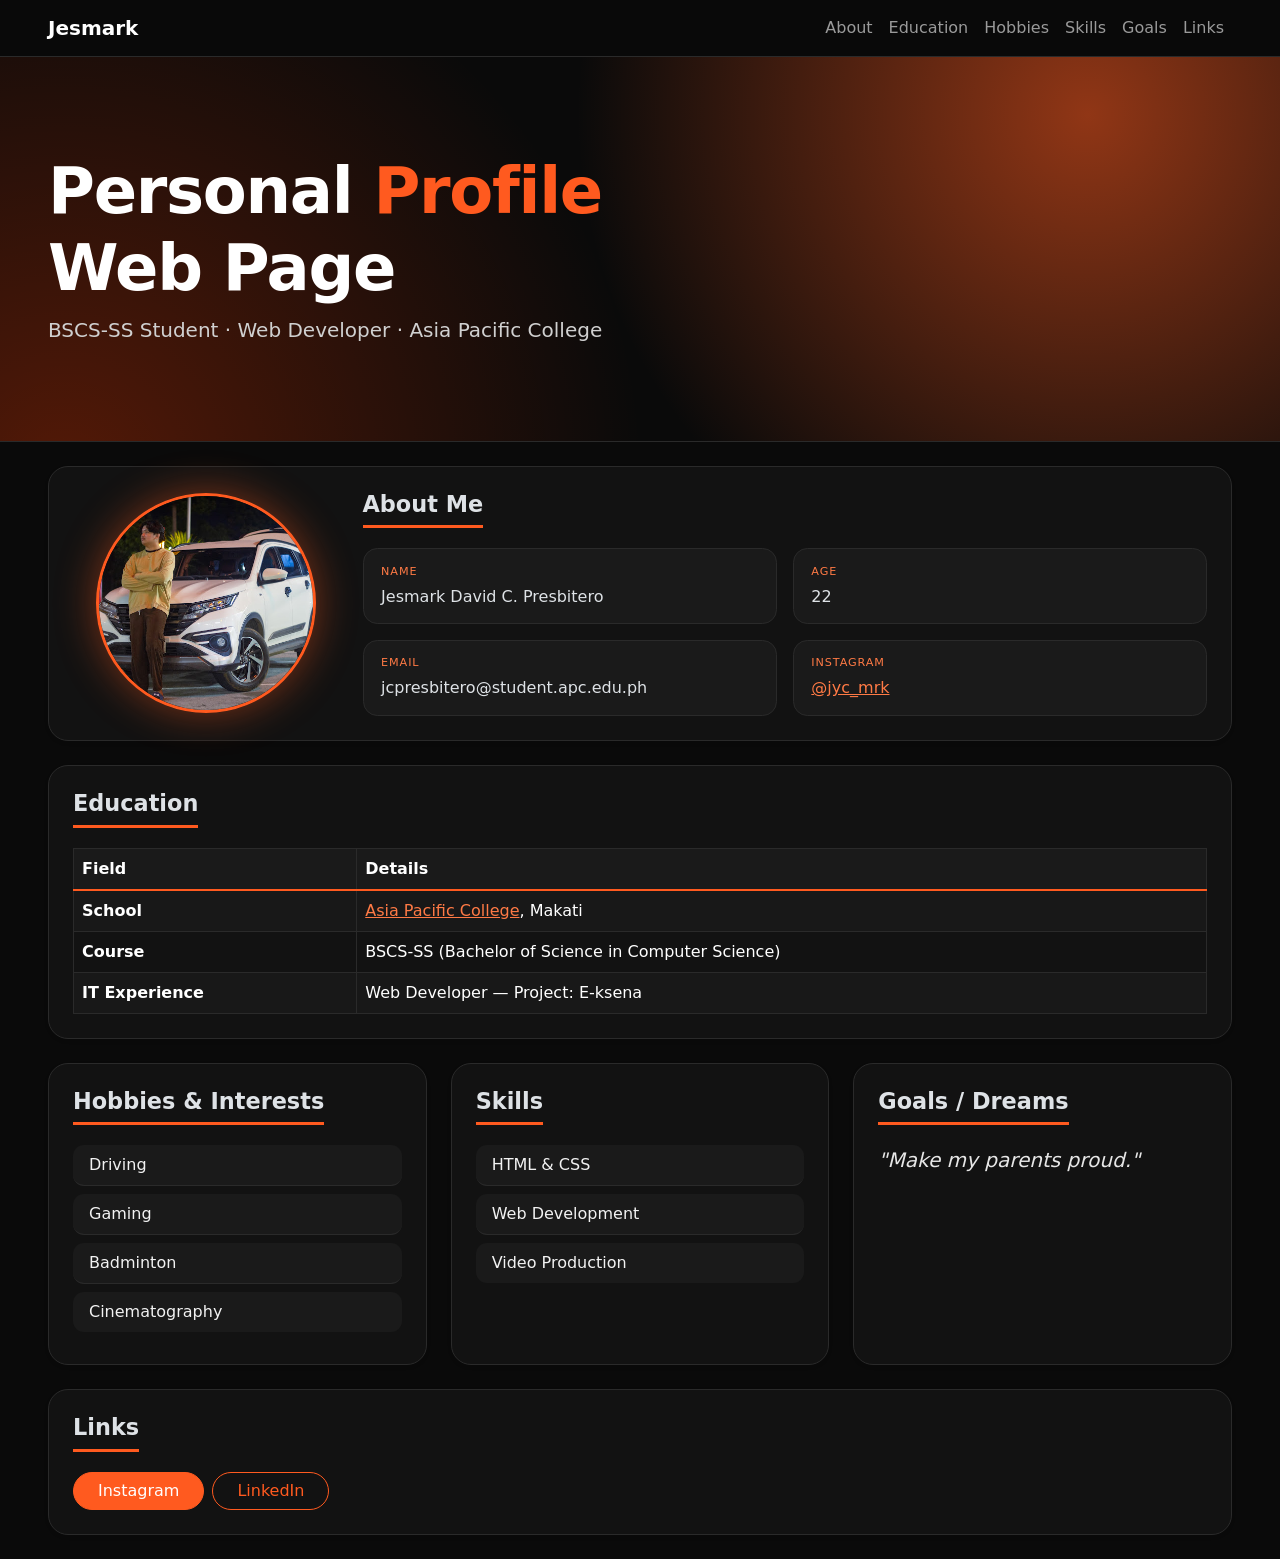
==== commit 241d84af: "Apply dark orange theme and fix About Me layout" ====
--- a/introduction/index.html
+++ b/introduction/index.html
@@ -1,5 +1,5 @@
 <!DOCTYPE html>
-<html lang="en">
+<html lang="en" data-bs-theme="dark">
 <head>
   <meta charset="UTF-8">
   <meta name="viewport" content="width=device-width, initial-scale=1.0">
@@ -28,9 +28,9 @@
     </div>
   </nav>
 
-  <header class="hero text-white text-center py-5">
-    <div class="container-fluid px-3 px-lg-5">
-      <h1 class="display-4 fw-bold">Personal Profile Web Page</h1>
+  <header class="hero text-white py-5">
+    <div class="container-fluid px-3 px-lg-5 py-lg-5">
+      <h1 class="display-3 fw-bold">Personal <span class="text-accent">Profile</span><br>Web Page</h1>
       <p class="lead mb-0">BSCS-SS Student · Web Developer · Asia Pacific College</p>
     </div>
   </header>
@@ -40,22 +40,22 @@
     <section id="about" class="card shadow-sm mb-4">
       <div class="card-body p-4">
         <div class="row align-items-center g-4">
-          <div class="col-12 col-md-3 col-xl-2 text-center">
+          <div class="col-12 col-md-4 col-lg-3 text-center">
             <img src="IMG_0726.JPG" alt="Jesmark David C. Presbitero" class="profile-img">
           </div>
-          <div class="col-12 col-md-9 col-xl-10">
+          <div class="col-12 col-md-8 col-lg-9">
             <h2 class="section-title">About Me</h2>
             <div class="row g-3">
-              <div class="col-12 col-sm-6 col-xl-3">
+              <div class="col-12 col-sm-6 col-xxl-3">
                 <div class="info-tile text-break"><small>Name</small>Jesmark David C. Presbitero</div>
               </div>
-              <div class="col-12 col-sm-6 col-xl-3">
+              <div class="col-12 col-sm-6 col-xxl-3">
                 <div class="info-tile"><small>Age</small>22</div>
               </div>
-              <div class="col-12 col-sm-6 col-xl-3">
+              <div class="col-12 col-sm-6 col-xxl-3">
                 <div class="info-tile text-break"><small>Email</small>jcpresbitero@student.apc.edu.ph</div>
               </div>
-              <div class="col-12 col-sm-6 col-xl-3">
+              <div class="col-12 col-sm-6 col-xxl-3">
                 <div class="info-tile"><small>Instagram</small><a href="https://www.instagram.com/jyc_mrk/" target="_blank">@jyc_mrk</a></div>
               </div>
             </div>
@@ -142,9 +142,6 @@
     </section>
 
   </main>
-
-  <footer class="bg-dark text-white text-center py-3">
-    <small>&copy; 2026 Jesmark David C. Presbitero</small>
   </footer>
 
   <script src="https://cdn.jsdelivr.net/npm/bootstrap@5.3.3/dist/js/bootstrap.bundle.min.js"></script>
--- a/introduction/css/style.css
+++ b/introduction/css/style.css
@@ -1,73 +1,167 @@
+:root {
+  --bg: #0a0a0a;
+  --surface: #121212;
+  --surface-2: #1a1a1a;
+  --line: #2a2a2a;
+  --accent: #ff5a1f;
+  --accent-soft: #ff7a45;
+  --muted: #9a9a9a;
+}
+
 body {
-  background: #f4f6fb;
+  background: var(--bg);
+  color: #f2f2f2;
   font-family: system-ui, -apple-system, "Segoe UI", Roboto, sans-serif;
+}
+
+a {
+  color: var(--accent-soft);
+}
+
+a:hover {
+  color: var(--accent);
 }
 
 section {
   scroll-margin-top: 70px;
 }
 
+.navbar {
+  background: rgba(10, 10, 10, 0.85) !important;
+  backdrop-filter: blur(10px);
+  border-bottom: 1px solid var(--line);
+}
+
+.navbar .nav-link {
+  color: var(--muted);
+  transition: color 0.2s ease;
+}
+
+.navbar .nav-link:hover {
+  color: var(--accent);
+}
+
 .hero {
-  background: linear-gradient(135deg, #0d6efd, #6610f2);
+  background:
+    radial-gradient(circle at 85% 15%, rgba(255, 90, 31, 0.55), transparent 45%),
+    radial-gradient(circle at 5% 110%, rgba(255, 60, 0, 0.3), transparent 45%),
+    var(--bg);
+  border-bottom: 1px solid var(--line);
+}
+
+.hero h1 {
+  letter-spacing: -0.02em;
 }
 
 .hero p {
-  color: #fff;
-  opacity: 0.9;
+  color: #d0d0d0;
+}
+
+.text-accent {
+  color: var(--accent);
 }
 
 .profile-img {
-  width: 200px;
-  height: 200px;
+  width: 100%;
+  max-width: 220px;
+  aspect-ratio: 1 / 1;
   object-fit: cover;
   border-radius: 50%;
-  border: 4px solid #0d6efd;
-  box-shadow: 0 6px 18px rgba(13, 110, 253, 0.25);
+  border: 3px solid var(--accent);
+  box-shadow: 0 0 40px rgba(255, 90, 31, 0.45);
 }
 
 .card {
-  border: 0;
-  border-radius: 1rem;
-  transition: transform 0.2s ease, box-shadow 0.2s ease;
+  background: var(--surface);
+  border: 1px solid var(--line);
+  border-radius: 1.25rem;
+  transition: transform 0.2s ease, border-color 0.2s ease, box-shadow 0.2s ease;
 }
 
 .card:hover {
   transform: translateY(-3px);
-  box-shadow: 0 0.75rem 1.5rem rgba(0, 0, 0, 0.12) !important;
+  border-color: var(--accent);
+  box-shadow: 0 0 30px rgba(255, 90, 31, 0.15) !important;
 }
 
 .section-title {
   font-weight: 700;
   font-size: 1.4rem;
   padding-bottom: 0.5rem;
-  margin-bottom: 1rem;
-  border-bottom: 3px solid #0d6efd;
+  margin-bottom: 1.25rem;
+  border-bottom: 3px solid var(--accent);
   display: inline-block;
 }
 
 .info-tile {
-  background: #f1f4f9;
-  border-radius: 0.75rem;
-  padding: 0.85rem 1rem;
+  background: var(--surface-2);
+  border: 1px solid var(--line);
+  border-radius: 0.9rem;
+  padding: 0.9rem 1.1rem;
   height: 100%;
 }
 
 .info-tile small {
   display: block;
-  color: #6c757d;
+  color: var(--accent-soft);
   text-transform: uppercase;
   font-size: 0.7rem;
-  letter-spacing: 0.05em;
+  letter-spacing: 0.08em;
+  margin-bottom: 0.25rem;
+}
+
+.table {
+  --bs-table-bg: transparent;
+  --bs-table-striped-bg: #181818;
+  --bs-table-border-color: var(--line);
+  color: #f2f2f2;
+}
+
+.table-dark {
+  --bs-table-bg: var(--surface-2);
+  --bs-table-border-color: var(--line);
+  border-bottom: 2px solid var(--accent);
 }
 
 .list-group-item {
-  border: 0;
-  background: #f1f4f9;
-  border-radius: 0.6rem !important;
+  background: var(--surface-2);
+  border: 1px solid var(--line);
+  border-radius: 0.7rem !important;
   margin-bottom: 0.5rem;
+  color: #f2f2f2;
 }
 
 blockquote p {
   font-size: 1.25rem;
   font-style: italic;
+  color: #e6e6e6;
+}
+
+.btn-primary {
+  --bs-btn-bg: var(--accent);
+  --bs-btn-border-color: var(--accent);
+  --bs-btn-color: #fff;
+  --bs-btn-hover-bg: var(--accent-soft);
+  --bs-btn-hover-border-color: var(--accent-soft);
+  --bs-btn-hover-color: #fff;
+  --bs-btn-active-bg: #e64a12;
+  --bs-btn-active-border-color: #e64a12;
+  border-radius: 999px;
+}
+
+.btn-outline-primary {
+  --bs-btn-color: var(--accent);
+  --bs-btn-border-color: var(--accent);
+  --bs-btn-hover-bg: var(--accent);
+  --bs-btn-hover-border-color: var(--accent);
+  --bs-btn-hover-color: #fff;
+  --bs-btn-active-bg: #e64a12;
+  --bs-btn-active-border-color: #e64a12;
+  border-radius: 999px;
+}
+
+footer {
+  background: var(--surface) !important;
+  border-top: 1px solid var(--line);
+  color: var(--muted);
 }
